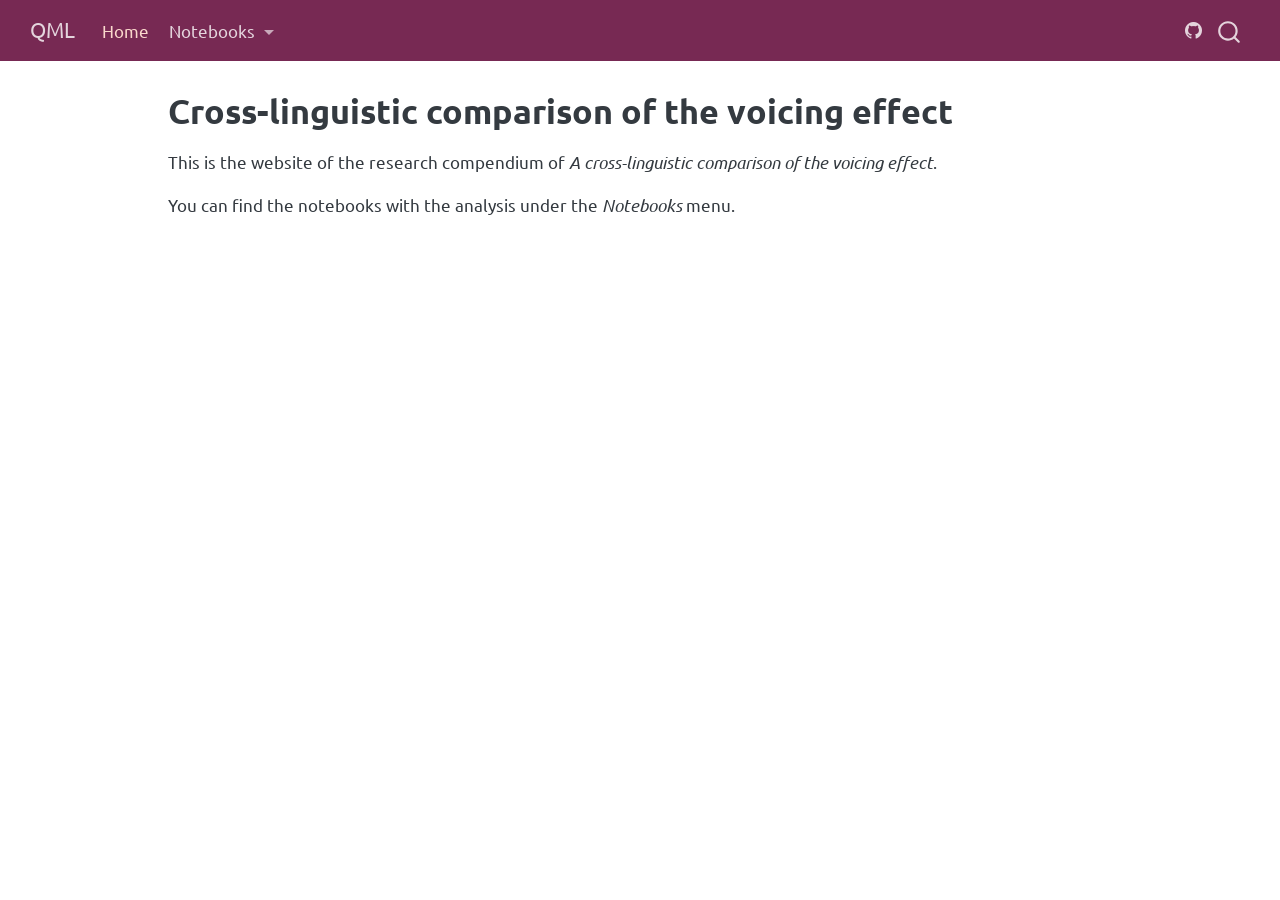
==== docs/index.html @ d2d03a05 "render site" ====
<!DOCTYPE html>
<html xmlns="http://www.w3.org/1999/xhtml" lang="en" xml:lang="en"><head>

<meta charset="utf-8">
<meta name="generator" content="quarto-1.9.36">

<meta name="viewport" content="width=device-width, initial-scale=1.0, user-scalable=yes">


<title>Cross-linguistic comparison of the voicing effect – QML</title>
<style>
/* Default styles provided by pandoc.
** See https://pandoc.org/MANUAL.html#variables-for-html for config info.
*/
code{white-space: pre-wrap;}
span.smallcaps{font-variant: small-caps;}
div.columns{display: flex; gap: min(4vw, 1.5em);}
div.column{flex: auto; overflow-x: auto;}
div.hanging-indent{margin-left: 1.5em; text-indent: -1.5em;}
ul.task-list{list-style: none;}
ul.task-list li input[type="checkbox"] {
  width: 0.8em;
  margin: 0 0.8em 0.2em -1em; /* quarto-specific, see https://github.com/quarto-dev/quarto-cli/issues/4556 */ 
  vertical-align: middle;
}
</style>


<script src="site_libs/quarto-nav/quarto-nav.js"></script>
<script src="site_libs/quarto-nav/headroom.min.js"></script>
<script src="site_libs/clipboard/clipboard.min.js"></script>
<script src="site_libs/quarto-search/autocomplete.umd.js"></script>
<script src="site_libs/quarto-search/fuse.min.js"></script>
<script src="site_libs/quarto-search/quarto-search.js"></script>
<meta name="quarto:offset" content="./">
<script src="site_libs/quarto-html/quarto.js" type="module"></script>
<script src="site_libs/quarto-html/tabsets/tabsets.js" type="module"></script>
<script src="site_libs/quarto-html/popper.min.js"></script>
<script src="site_libs/quarto-html/tippy.umd.min.js"></script>
<script src="site_libs/quarto-html/anchor.min.js"></script>
<link href="site_libs/quarto-html/tippy.css" rel="stylesheet">
<link href="site_libs/quarto-html/quarto-syntax-highlighting-845c23b38eaddc0f92fda52bfe77a8c8.css" rel="stylesheet" id="quarto-text-highlighting-styles">
<script src="site_libs/bootstrap/bootstrap.min.js"></script>
<link href="site_libs/bootstrap/bootstrap-icons.css" rel="stylesheet">
<link href="site_libs/bootstrap/bootstrap-91a2a5be1ebf863ba10245d8d2e4e422.min.css" rel="stylesheet" append-hash="true" id="quarto-bootstrap" data-mode="light">
<script id="quarto-search-options" type="application/json">{
  "location": "navbar",
  "copy-button": false,
  "collapse-after": 3,
  "panel-placement": "end",
  "type": "overlay",
  "limit": 50,
  "keyboard-shortcut": [
    "f",
    "/",
    "s"
  ],
  "show-item-context": false,
  "language": {
    "search-no-results-text": "No results",
    "search-matching-documents-text": "matching documents",
    "search-copy-link-title": "Copy link to search",
    "search-hide-matches-text": "Hide additional matches",
    "search-more-match-text": "more match in this document",
    "search-more-matches-text": "more matches in this document",
    "search-clear-button-title": "Clear",
    "search-text-placeholder": "",
    "search-detached-cancel-button-title": "Cancel",
    "search-submit-button-title": "Submit",
    "search-label": "Search"
  }
}</script>


</head>

<body class="nav-fixed quarto-light">

<div id="quarto-search-results"></div>
  <header id="quarto-header" class="headroom fixed-top">
    <nav class="navbar navbar-expand-lg " data-bs-theme="dark">
      <div class="navbar-container container-fluid">
      <div class="navbar-brand-container mx-auto">
    <a class="navbar-brand" href="./index.html">
    <span class="navbar-title">QML</span>
    </a>
  </div>
            <div id="quarto-search" class="" title="Search"></div>
          <button class="navbar-toggler" type="button" data-bs-toggle="collapse" data-bs-target="#navbarCollapse" aria-controls="navbarCollapse" role="menu" aria-expanded="false" aria-label="Toggle navigation" onclick="if (window.quartoToggleHeadroom) { window.quartoToggleHeadroom(); }">
  <span class="navbar-toggler-icon"></span>
</button>
          <div class="collapse navbar-collapse" id="navbarCollapse">
            <ul class="navbar-nav navbar-nav-scroll me-auto">
  <li class="nav-item">
    <a class="nav-link active" href="./index.html" aria-current="page"> 
<span class="menu-text">Home</span></a>
  </li>  
  <li class="nav-item dropdown ">
    <a class="nav-link dropdown-toggle" href="#" id="nav-menu-notebooks" role="link" data-bs-toggle="dropdown" aria-expanded="false">
 <span class="menu-text">Notebooks</span>
    </a>
    <ul class="dropdown-menu" aria-labelledby="nav-menu-notebooks">    
        <li>
    <a class="dropdown-item" href="./notebooks/01-simulate.html">
 <span class="dropdown-text">Simulate</span></a>
  </li>  
        <li>
    <a class="dropdown-item" href="./notebooks/02-modelling.html">
 <span class="dropdown-text">Model</span></a>
  </li>  
    </ul>
  </li>
</ul>
          </div> <!-- /navcollapse -->
            <div class="quarto-navbar-tools">
    <a href="https://github.com/stefanocoretta/ve-comp" title="" class="quarto-navigation-tool px-1" aria-label=""><i class="bi bi-github"></i></a>
</div>
      </div> <!-- /container-fluid -->
    </nav>
</header>
<!-- content -->
<div id="quarto-content" class="quarto-container page-columns page-rows-contents page-layout-article page-navbar">
<!-- sidebar -->
<!-- margin-sidebar -->
    <div id="quarto-margin-sidebar" class="sidebar margin-sidebar zindex-bottom">
        
    </div>
<!-- main -->
<main class="content" id="quarto-document-content">

<header id="title-block-header" class="quarto-title-block default">
<div class="quarto-title">
<h1 class="title">Cross-linguistic comparison of the voicing effect</h1>
</div>



<div class="quarto-title-meta">

    
  
    
  </div>
  


</header>


<p>This is the website of the research compendium of <em>A cross-linguistic comparison of the voicing effect</em>.</p>
<p>You can find the notebooks with the analysis under the <em>Notebooks</em> menu.</p>



</main> <!-- /main -->
<script id="quarto-html-after-body" type="application/javascript">
  window.document.addEventListener("DOMContentLoaded", function (event) {
    const icon = "";
    const anchorJS = new window.AnchorJS();
    anchorJS.options = {
      placement: 'right',
      icon: icon
    };
    anchorJS.add('.anchored');
    const isCodeAnnotation = (el) => {
      for (const clz of el.classList) {
        if (clz.startsWith('code-annotation-')) {                     
          return true;
        }
      }
      return false;
    }
    const onCopySuccess = function(e) {
      // button target
      const button = e.trigger;
      // don't keep focus
      button.blur();
      // flash "checked"
      button.classList.add('code-copy-button-checked');
      var currentTitle = button.getAttribute("title");
      button.setAttribute("title", "Copied!");
      let tooltip;
      if (window.bootstrap) {
        button.setAttribute("data-bs-toggle", "tooltip");
        button.setAttribute("data-bs-placement", "left");
        button.setAttribute("data-bs-title", "Copied!");
        tooltip = new bootstrap.Tooltip(button, 
          { trigger: "manual", 
            customClass: "code-copy-button-tooltip",
            offset: [0, -8]});
        tooltip.show();    
      }
      setTimeout(function() {
        if (tooltip) {
          tooltip.hide();
          button.removeAttribute("data-bs-title");
          button.removeAttribute("data-bs-toggle");
          button.removeAttribute("data-bs-placement");
        }
        button.setAttribute("title", currentTitle);
        button.classList.remove('code-copy-button-checked');
      }, 1000);
      // clear code selection
      e.clearSelection();
    }
    const getTextToCopy = function(trigger) {
      const outerScaffold = trigger.parentElement.cloneNode(true);
      const codeEl = outerScaffold.querySelector('code');
      for (const childEl of codeEl.children) {
        if (isCodeAnnotation(childEl)) {
          childEl.remove();
        }
      }
      return codeEl.innerText;
    }
    const clipboard = new window.ClipboardJS('.code-copy-button:not([data-in-quarto-modal])', {
      text: getTextToCopy
    });
    clipboard.on('success', onCopySuccess);
    if (window.document.getElementById('quarto-embedded-source-code-modal')) {
      const clipboardModal = new window.ClipboardJS('.code-copy-button[data-in-quarto-modal]', {
        text: getTextToCopy,
        container: window.document.getElementById('quarto-embedded-source-code-modal')
      });
      clipboardModal.on('success', onCopySuccess);
    }
      var localhostRegex = new RegExp(/^(?:http|https):\/\/localhost\:?[0-9]*\//);
      var mailtoRegex = new RegExp(/^mailto:/);
        var filterRegex = new RegExp('/' + window.location.host + '/');
      var isInternal = (href) => {
          return filterRegex.test(href) || localhostRegex.test(href) || mailtoRegex.test(href);
      }
      // Inspect non-navigation links and adorn them if external
     var links = window.document.querySelectorAll('a[href]:not(.nav-link):not(.navbar-brand):not(.toc-action):not(.sidebar-link):not(.sidebar-item-toggle):not(.pagination-link):not(.no-external):not([aria-hidden]):not(.dropdown-item):not(.quarto-navigation-tool):not(.about-link)');
      for (var i=0; i<links.length; i++) {
        const link = links[i];
        if (!isInternal(link.href)) {
          // undo the damage that might have been done by quarto-nav.js in the case of
          // links that we want to consider external
          if (link.dataset.originalHref !== undefined) {
            link.href = link.dataset.originalHref;
          }
        }
      }
    function tippyHover(el, contentFn, onTriggerFn, onUntriggerFn) {
      const config = {
        allowHTML: true,
        maxWidth: 500,
        delay: 100,
        arrow: false,
        appendTo: function(el) {
            return el.parentElement;
        },
        interactive: true,
        interactiveBorder: 10,
        theme: 'quarto',
        placement: 'bottom-start',
      };
      if (contentFn) {
        config.content = contentFn;
      }
      if (onTriggerFn) {
        config.onTrigger = onTriggerFn;
      }
      if (onUntriggerFn) {
        config.onUntrigger = onUntriggerFn;
      }
      window.tippy(el, config); 
    }
    const noterefs = window.document.querySelectorAll('a[role="doc-noteref"]');
    for (var i=0; i<noterefs.length; i++) {
      const ref = noterefs[i];
      tippyHover(ref, function() {
        // use id or data attribute instead here
        let href = ref.getAttribute('data-footnote-href') || ref.getAttribute('href');
        try { href = new URL(href).hash; } catch {}
        const id = href.replace(/^#\/?/, "");
        const note = window.document.getElementById(id);
        if (note) {
          return note.innerHTML;
        } else {
          return "";
        }
      });
    }
    const xrefs = window.document.querySelectorAll('a.quarto-xref');
    const processXRef = (id, note) => {
      // Strip column container classes
      const stripColumnClz = (el) => {
        el.classList.remove("page-full", "page-columns");
        if (el.children) {
          for (const child of el.children) {
            stripColumnClz(child);
          }
        }
      }
      stripColumnClz(note)
      if (id === null || id.startsWith('sec-')) {
        // Special case sections, only their first couple elements
        const container = document.createElement("div");
        if (note.children && note.children.length > 2) {
          container.appendChild(note.children[0].cloneNode(true));
          for (let i = 1; i < note.children.length; i++) {
            const child = note.children[i];
            if (child.tagName === "P" && child.innerText === "") {
              continue;
            } else {
              container.appendChild(child.cloneNode(true));
              break;
            }
          }
          if (window.Quarto?.typesetMath) {
            window.Quarto.typesetMath(container);
          }
          return container.innerHTML
        } else {
          if (window.Quarto?.typesetMath) {
            window.Quarto.typesetMath(note);
          }
          return note.innerHTML;
        }
      } else {
        // Remove any anchor links if they are present
        const anchorLink = note.querySelector('a.anchorjs-link');
        if (anchorLink) {
          anchorLink.remove();
        }
        if (window.Quarto?.typesetMath) {
          window.Quarto.typesetMath(note);
        }
        if (note.classList.contains("callout")) {
          return note.outerHTML;
        } else {
          return note.innerHTML;
        }
      }
    }
    for (var i=0; i<xrefs.length; i++) {
      const xref = xrefs[i];
      tippyHover(xref, undefined, function(instance) {
        instance.disable();
        let url = xref.getAttribute('href');
        let hash = undefined; 
        if (url.startsWith('#')) {
          hash = url;
        } else {
          try { hash = new URL(url).hash; } catch {}
        }
        if (hash) {
          const id = hash.replace(/^#\/?/, "");
          const note = window.document.getElementById(id);
          if (note !== null) {
            try {
              const html = processXRef(id, note.cloneNode(true));
              instance.setContent(html);
            } finally {
              instance.enable();
              instance.show();
            }
          } else {
            // See if we can fetch this
            fetch(url.split('#')[0])
            .then(res => res.text())
            .then(html => {
              const parser = new DOMParser();
              const htmlDoc = parser.parseFromString(html, "text/html");
              const note = htmlDoc.getElementById(id);
              if (note !== null) {
                const html = processXRef(id, note);
                instance.setContent(html);
              } 
            }).finally(() => {
              instance.enable();
              instance.show();
            });
          }
        } else {
          // See if we can fetch a full url (with no hash to target)
          // This is a special case and we should probably do some content thinning / targeting
          fetch(url)
          .then(res => res.text())
          .then(html => {
            const parser = new DOMParser();
            const htmlDoc = parser.parseFromString(html, "text/html");
            const note = htmlDoc.querySelector('main.content');
            if (note !== null) {
              // This should only happen for chapter cross references
              // (since there is no id in the URL)
              // remove the first header
              if (note.children.length > 0 && note.children[0].tagName === "HEADER") {
                note.children[0].remove();
              }
              const html = processXRef(null, note);
              instance.setContent(html);
            } 
          }).finally(() => {
            instance.enable();
            instance.show();
          });
        }
      }, function(instance) {
      });
    }
        let selectedAnnoteEl;
        const selectorForAnnotation = ( cell, annotation) => {
          let cellAttr = 'data-code-cell="' + cell + '"';
          let lineAttr = 'data-code-annotation="' +  annotation + '"';
          const selector = 'span[' + cellAttr + '][' + lineAttr + ']';
          return selector;
        }
        const selectCodeLines = (annoteEl) => {
          const doc = window.document;
          const targetCell = annoteEl.getAttribute("data-target-cell");
          const targetAnnotation = annoteEl.getAttribute("data-target-annotation");
          const annoteSpan = window.document.querySelector(selectorForAnnotation(targetCell, targetAnnotation));
          const lines = annoteSpan.getAttribute("data-code-lines").split(",");
          const lineIds = lines.map((line) => {
            return targetCell + "-" + line;
          })
          let top = null;
          let height = null;
          let parent = null;
          if (lineIds.length > 0) {
              //compute the position of the single el (top and bottom and make a div)
              const el = window.document.getElementById(lineIds[0]);
              top = el.offsetTop;
              height = el.offsetHeight;
              parent = el.parentElement.parentElement;
            if (lineIds.length > 1) {
              const lastEl = window.document.getElementById(lineIds[lineIds.length - 1]);
              const bottom = lastEl.offsetTop + lastEl.offsetHeight;
              height = bottom - top;
            }
            if (top !== null && height !== null && parent !== null) {
              // cook up a div (if necessary) and position it 
              let div = window.document.getElementById("code-annotation-line-highlight");
              if (div === null) {
                div = window.document.createElement("div");
                div.setAttribute("id", "code-annotation-line-highlight");
                div.style.position = 'absolute';
                parent.appendChild(div);
              }
              div.style.top = top - 2 + "px";
              div.style.height = height + 4 + "px";
              div.style.left = 0;
              let gutterDiv = window.document.getElementById("code-annotation-line-highlight-gutter");
              if (gutterDiv === null) {
                gutterDiv = window.document.createElement("div");
                gutterDiv.setAttribute("id", "code-annotation-line-highlight-gutter");
                gutterDiv.style.position = 'absolute';
                const codeCell = window.document.getElementById(targetCell);
                const gutter = codeCell.querySelector('.code-annotation-gutter');
                gutter.appendChild(gutterDiv);
              }
              gutterDiv.style.top = top - 2 + "px";
              gutterDiv.style.height = height + 4 + "px";
            }
            selectedAnnoteEl = annoteEl;
          }
        };
        const unselectCodeLines = () => {
          const elementsIds = ["code-annotation-line-highlight", "code-annotation-line-highlight-gutter"];
          elementsIds.forEach((elId) => {
            const div = window.document.getElementById(elId);
            if (div) {
              div.remove();
            }
          });
          selectedAnnoteEl = undefined;
        };
          // Handle positioning of the toggle
      window.addEventListener(
        "resize",
        throttle(() => {
          elRect = undefined;
          if (selectedAnnoteEl) {
            selectCodeLines(selectedAnnoteEl);
          }
        }, 10)
      );
      function throttle(fn, ms) {
      let throttle = false;
      let timer;
        return (...args) => {
          if(!throttle) { // first call gets through
              fn.apply(this, args);
              throttle = true;
          } else { // all the others get throttled
              if(timer) clearTimeout(timer); // cancel #2
              timer = setTimeout(() => {
                fn.apply(this, args);
                timer = throttle = false;
              }, ms);
          }
        };
      }
        // Attach click handler to the DT
        const annoteDls = window.document.querySelectorAll('dt[data-target-cell]');
        for (const annoteDlNode of annoteDls) {
          annoteDlNode.addEventListener('click', (event) => {
            const clickedEl = event.target;
            if (clickedEl !== selectedAnnoteEl) {
              unselectCodeLines();
              const activeEl = window.document.querySelector('dt[data-target-cell].code-annotation-active');
              if (activeEl) {
                activeEl.classList.remove('code-annotation-active');
              }
              selectCodeLines(clickedEl);
              clickedEl.classList.add('code-annotation-active');
            } else {
              // Unselect the line
              unselectCodeLines();
              clickedEl.classList.remove('code-annotation-active');
            }
          });
        }
    const findCites = (el) => {
      const parentEl = el.parentElement;
      if (parentEl) {
        const cites = parentEl.dataset.cites;
        if (cites) {
          return {
            el,
            cites: cites.split(' ')
          };
        } else {
          return findCites(el.parentElement)
        }
      } else {
        return undefined;
      }
    };
    var bibliorefs = window.document.querySelectorAll('a[role="doc-biblioref"]');
    for (var i=0; i<bibliorefs.length; i++) {
      const ref = bibliorefs[i];
      const citeInfo = findCites(ref);
      if (citeInfo) {
        tippyHover(citeInfo.el, function() {
          var popup = window.document.createElement('div');
          citeInfo.cites.forEach(function(cite) {
            var citeDiv = window.document.createElement('div');
            citeDiv.classList.add('hanging-indent');
            citeDiv.classList.add('csl-entry');
            var biblioDiv = window.document.getElementById('ref-' + cite);
            if (biblioDiv) {
              citeDiv.innerHTML = biblioDiv.innerHTML;
            }
            popup.appendChild(citeDiv);
          });
          return popup.innerHTML;
        });
      }
    }
  });
  </script>
</div> <!-- /content -->




</body></html>
---- docs/site_libs/quarto-html/tippy.css ----
.tippy-box[data-animation=fade][data-state=hidden]{opacity:0}[data-tippy-root]{max-width:calc(100vw - 10px)}.tippy-box{position:relative;background-color:#333;color:#fff;border-radius:4px;font-size:14px;line-height:1.4;white-space:normal;outline:0;transition-property:transform,visibility,opacity}.tippy-box[data-placement^=top]>.tippy-arrow{bottom:0}.tippy-box[data-placement^=top]>.tippy-arrow:before{bottom:-7px;left:0;border-width:8px 8px 0;border-top-color:initial;transform-origin:center top}.tippy-box[data-placement^=bottom]>.tippy-arrow{top:0}.tippy-box[data-placement^=bottom]>.tippy-arrow:before{top:-7px;left:0;border-width:0 8px 8px;border-bottom-color:initial;transform-origin:center bottom}.tippy-box[data-placement^=left]>.tippy-arrow{right:0}.tippy-box[data-placement^=left]>.tippy-arrow:before{border-width:8px 0 8px 8px;border-left-color:initial;right:-7px;transform-origin:center left}.tippy-box[data-placement^=right]>.tippy-arrow{left:0}.tippy-box[data-placement^=right]>.tippy-arrow:before{left:-7px;border-width:8px 8px 8px 0;border-right-color:initial;transform-origin:center right}.tippy-box[data-inertia][data-state=visible]{transition-timing-function:cubic-bezier(.54,1.5,.38,1.11)}.tippy-arrow{width:16px;height:16px;color:#333}.tippy-arrow:before{content:"";position:absolute;border-color:transparent;border-style:solid}.tippy-content{position:relative;padding:5px 9px;z-index:1}
---- docs/site_libs/quarto-html/quarto-syntax-highlighting-845c23b38eaddc0f92fda52bfe77a8c8.css ----
/* quarto syntax highlight colors */
:root {
  --quarto-hl-ot-color: #003B4F;
  --quarto-hl-at-color: #657422;
  --quarto-hl-ss-color: #20794D;
  --quarto-hl-an-color: #5E5E5E;
  --quarto-hl-fu-color: #4758AB;
  --quarto-hl-st-color: #20794D;
  --quarto-hl-cf-color: #003B4F;
  --quarto-hl-op-color: #5E5E5E;
  --quarto-hl-er-color: #AD0000;
  --quarto-hl-bn-color: #AD0000;
  --quarto-hl-al-color: #AD0000;
  --quarto-hl-va-color: #111111;
  --quarto-hl-bu-color: inherit;
  --quarto-hl-ex-color: inherit;
  --quarto-hl-pp-color: #AD0000;
  --quarto-hl-in-color: #5E5E5E;
  --quarto-hl-vs-color: #20794D;
  --quarto-hl-wa-color: #5E5E5E;
  --quarto-hl-do-color: #5E5E5E;
  --quarto-hl-im-color: #00769E;
  --quarto-hl-ch-color: #20794D;
  --quarto-hl-dt-color: #AD0000;
  --quarto-hl-fl-color: #AD0000;
  --quarto-hl-co-color: #5E5E5E;
  --quarto-hl-cv-color: #5E5E5E;
  --quarto-hl-cn-color: #8f5902;
  --quarto-hl-sc-color: #5E5E5E;
  --quarto-hl-dv-color: #AD0000;
  --quarto-hl-kw-color: #003B4F;
}

/* other quarto variables */
:root {
  --quarto-font-monospace: SFMono-Regular, Menlo, Monaco, Consolas, "Liberation Mono", "Courier New", monospace;
}

/* syntax highlight based on Pandoc's rules */
pre > code.sourceCode > span {
  color: #003B4F;
}

code.sourceCode > span {
  color: #003B4F;
}

div.sourceCode,
div.sourceCode pre.sourceCode {
  color: #003B4F;
}

/* Normal */
code span {
  color: #003B4F;
}

/* Alert */
code span.al {
  color: #AD0000;
  font-style: inherit;
}

/* Annotation */
code span.an {
  color: #5E5E5E;
  font-style: inherit;
}

/* Attribute */
code span.at {
  color: #657422;
  font-style: inherit;
}

/* BaseN */
code span.bn {
  color: #AD0000;
  font-style: inherit;
}

/* BuiltIn */
code span.bu {
  font-style: inherit;
}

/* ControlFlow */
code span.cf {
  color: #003B4F;
  font-weight: bold;
  font-style: inherit;
}

/* Char */
code span.ch {
  color: #20794D;
  font-style: inherit;
}

/* Constant */
code span.cn {
  color: #8f5902;
  font-style: inherit;
}

/* Comment */
code span.co {
  color: #5E5E5E;
  font-style: inherit;
}

/* CommentVar */
code span.cv {
  color: #5E5E5E;
  font-style: italic;
}

/* Documentation */
code span.do {
  color: #5E5E5E;
  font-style: italic;
}

/* DataType */
code span.dt {
  color: #AD0000;
  font-style: inherit;
}

/* DecVal */
code span.dv {
  color: #AD0000;
  font-style: inherit;
}

/* Error */
code span.er {
  color: #AD0000;
  font-style: inherit;
}

/* Extension */
code span.ex {
  font-style: inherit;
}

/* Float */
code span.fl {
  color: #AD0000;
  font-style: inherit;
}

/* Function */
code span.fu {
  color: #4758AB;
  font-style: inherit;
}

/* Import */
code span.im {
  color: #00769E;
  font-style: inherit;
}

/* Information */
code span.in {
  color: #5E5E5E;
  font-style: inherit;
}

/* Keyword */
code span.kw {
  color: #003B4F;
  font-weight: bold;
  font-style: inherit;
}

/* Operator */
code span.op {
  color: #5E5E5E;
  font-style: inherit;
}

/* Other */
code span.ot {
  color: #003B4F;
  font-style: inherit;
}

/* Preprocessor */
code span.pp {
  color: #AD0000;
  font-style: inherit;
}

/* SpecialChar */
code span.sc {
  color: #5E5E5E;
  font-style: inherit;
}

/* SpecialString */
code span.ss {
  color: #20794D;
  font-style: inherit;
}

/* String */
code span.st {
  color: #20794D;
  font-style: inherit;
}

/* Variable */
code span.va {
  color: #111111;
  font-style: inherit;
}

/* VerbatimString */
code span.vs {
  color: #20794D;
  font-style: inherit;
}

/* Warning */
code span.wa {
  color: #5E5E5E;
  font-style: italic;
}

.prevent-inlining {
  content: "</";
}

/*# sourceMappingURL=ac89f0bb514bba72461919f78549e31c.css.map */
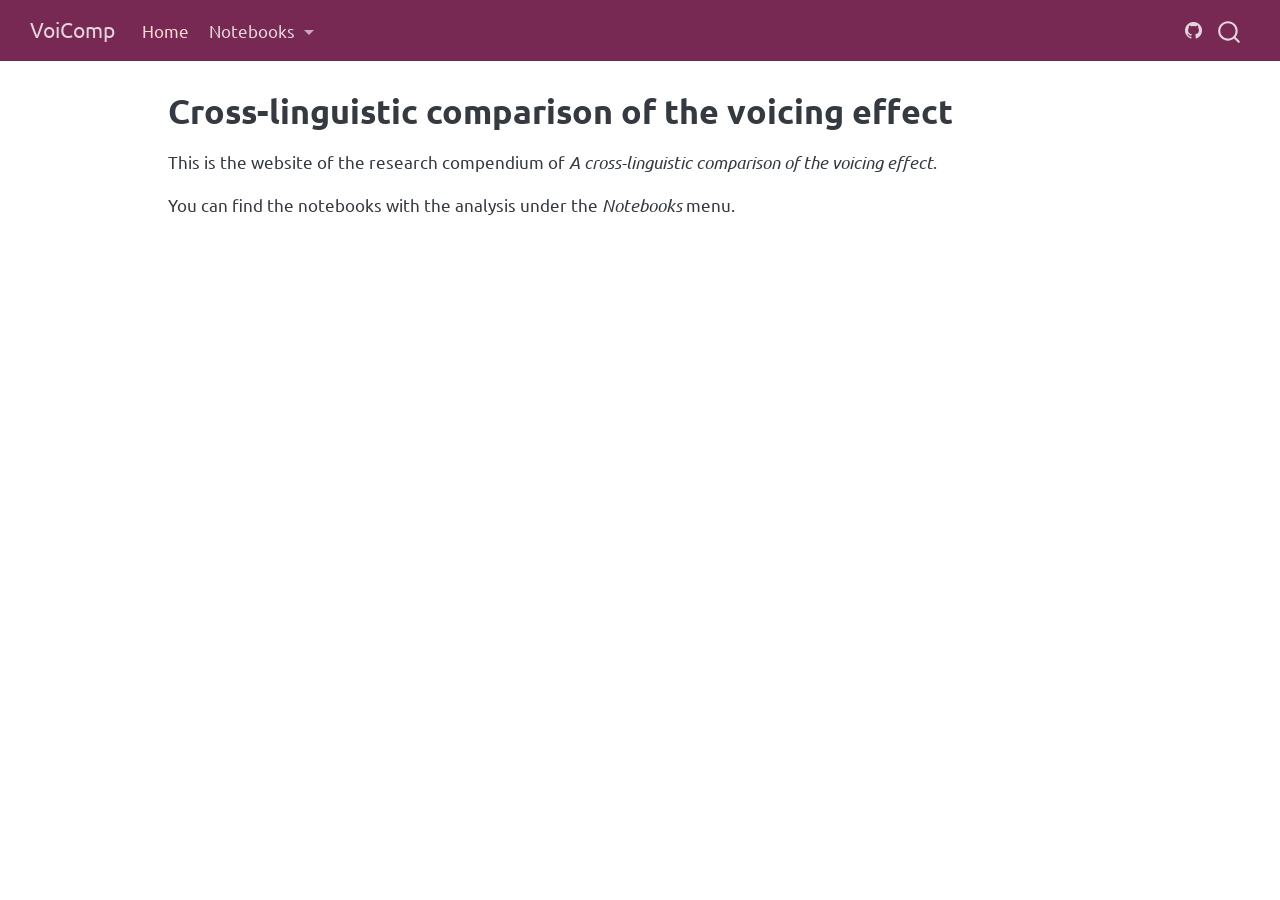
==== commit 915c283d: "update website name" ====
--- a/docs/index.html
+++ b/docs/index.html
@@ -7,7 +7,7 @@
 <meta name="viewport" content="width=device-width, initial-scale=1.0, user-scalable=yes">
 
 
-<title>Cross-linguistic comparison of the voicing effect – QML</title>
+<title>Cross-linguistic comparison of the voicing effect – VoiComp</title>
 <style>
 /* Default styles provided by pandoc.
 ** See https://pandoc.org/MANUAL.html#variables-for-html for config info.
@@ -82,7 +82,7 @@
       <div class="navbar-container container-fluid">
       <div class="navbar-brand-container mx-auto">
     <a class="navbar-brand" href="./index.html">
-    <span class="navbar-title">QML</span>
+    <span class="navbar-title">VoiComp</span>
     </a>
   </div>
             <div id="quarto-search" class="" title="Search"></div>
